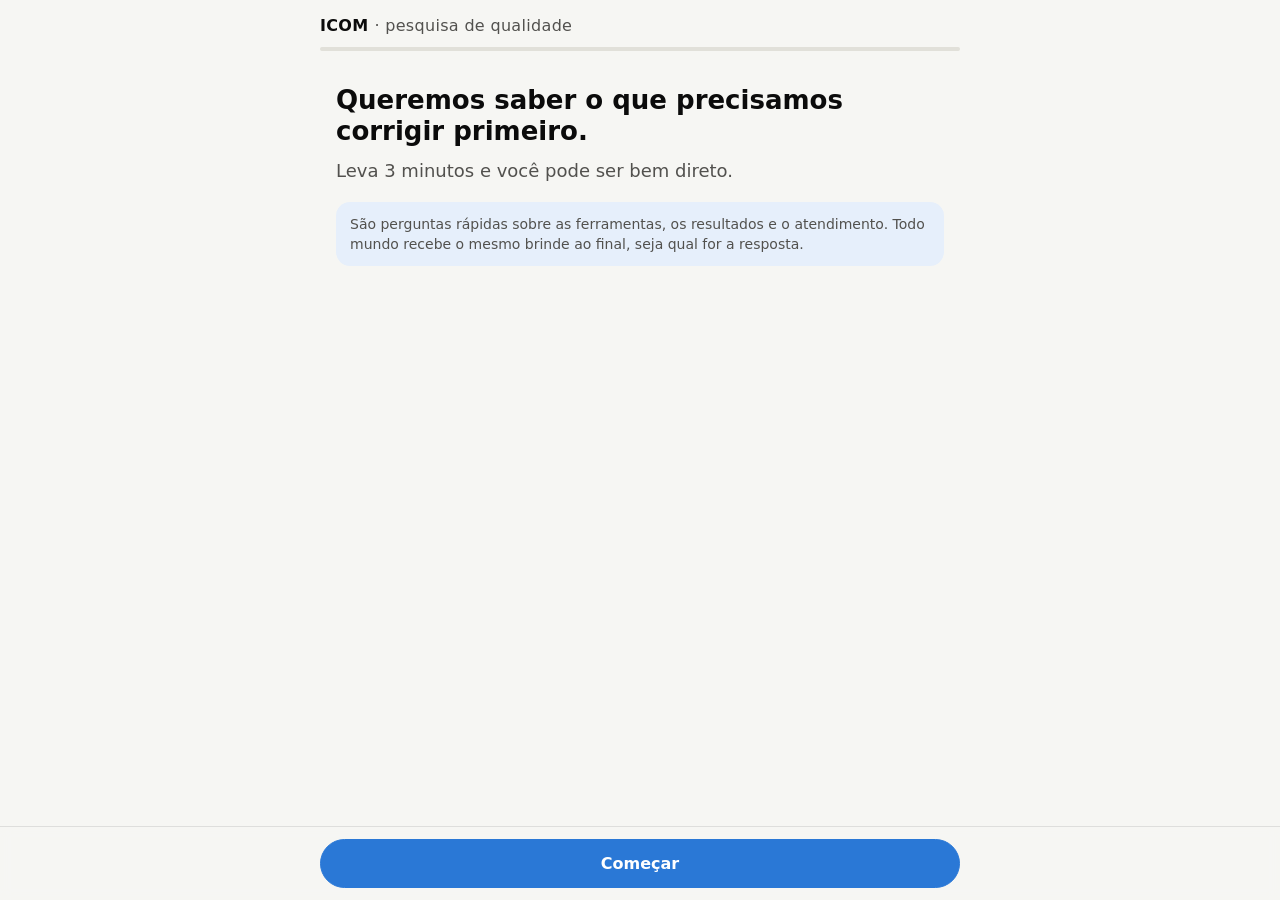
==== index.html @ f44d55f5 "Pesquisa de qualidade ICOM: formulário, coleta e painel Formulário mobile (QR e modo entrevista) com" ====
<!doctype html>
<html lang="pt-BR">
<head>
  <meta charset="utf-8">
  <meta name="viewport" content="width=device-width, initial-scale=1, viewport-fit=cover">
  <title>Pesquisa ICOM</title>
  <meta name="description" content="Pesquisa de qualidade ICOM — 3 minutos para dizer o que precisamos corrigir primeiro.">
  <link rel="stylesheet" href="assets/base.css">
  <link rel="stylesheet" href="assets/form.css">
</head>
<body>
  <header class="topo">
    <div class="marca">ICOM <span>· pesquisa de qualidade</span></div>
    <div class="progresso" aria-hidden="true"><div id="barra"></div></div>
  </header>

  <main id="app" class="wrap" aria-live="polite"></main>

  <div id="fila" class="fila" hidden></div>

  <script src="config.js"></script>
  <script src="assets/pesquisa.js"></script>
  <script src="assets/form.js"></script>
</body>
</html>
---- assets/base.css ----
:root {
  color-scheme: light;
  --page: #f6f6f3;
  --surface: #fcfcfb;
  --surface-2: #f0efec;
  --ink: #0b0b0b;
  --ink-2: #52514e;
  --muted: #898781;
  --grid: #e1e0d9;
  --axis: #c3c2b7;
  --border: rgba(11, 11, 11, 0.1);
  --accent: #2a78d6;
  --accent-ink: #ffffff;
  --accent-soft: #e6effb;
  --series-1: #2a78d6;
  --series-2: #eb6834;
  --good: #0ca30c;
  --warning: #fab219;
  --critical: #d03b3b;
  --good-ink: #006300;
  --warning-ink: #7a5200;
  --critical-ink: #a32a2a;
  --good-bg: #e7f5e7;
  --warning-bg: #fdf3dc;
  --critical-bg: #fbe9e9;
  --radius: 14px;
  --font: system-ui, -apple-system, "Segoe UI", Roboto, sans-serif;
}
@media (prefers-color-scheme: dark) {
  :root:not([data-theme="light"]) {
    color-scheme: dark;
    --page: #0d0d0d;
    --surface: #1a1a19;
    --surface-2: #262624;
    --ink: #f0efec;
    --ink-2: #c3c2b7;
    --muted: #898781;
    --grid: #2c2c2a;
    --axis: #383835;
    --border: rgba(255, 255, 255, 0.1);
    --accent: #3987e5;
    --accent-soft: #1a2c44;
    --series-1: #3987e5;
    --series-2: #d95926;
    --good-ink: #0ca30c;
    --warning-ink: #fab219;
    --critical-ink: #ec6b6b;
    --good-bg: #13271a;
    --warning-bg: #2e2510;
    --critical-bg: #331717;
  }
}
:root[data-theme="dark"] {
  color-scheme: dark;
  --page: #0d0d0d;
  --surface: #1a1a19;
  --surface-2: #262624;
  --ink: #f0efec;
  --ink-2: #c3c2b7;
  --muted: #898781;
  --grid: #2c2c2a;
  --axis: #383835;
  --border: rgba(255, 255, 255, 0.1);
  --accent: #3987e5;
  --accent-soft: #1a2c44;
  --series-1: #3987e5;
  --series-2: #d95926;
  --good-ink: #0ca30c;
  --warning-ink: #fab219;
  --critical-ink: #ec6b6b;
  --good-bg: #13271a;
  --warning-bg: #2e2510;
  --critical-bg: #331717;
}

* { box-sizing: border-box; }
[hidden] { display: none !important; }
html { -webkit-text-size-adjust: 100%; }
body {
  margin: 0;
  background: var(--page);
  color: var(--ink);
  font-family: var(--font);
  font-size: 16px;
  line-height: 1.45;
}
button, input, textarea, select { font: inherit; color: inherit; }
a { color: var(--accent); }

.btn {
  appearance: none;
  border: 1px solid var(--border);
  background: var(--surface);
  color: var(--ink);
  border-radius: 999px;
  padding: 12px 20px;
  font-weight: 600;
  cursor: pointer;
  min-height: 48px;
}
.btn:hover { background: var(--surface-2); }
.btn-primary { background: var(--accent); border-color: var(--accent); color: var(--accent-ink); }
.btn-primary:hover { filter: brightness(1.06); background: var(--accent); }
.btn:disabled { opacity: 0.5; cursor: default; }
.btn:focus-visible, input:focus-visible, textarea:focus-visible, select:focus-visible, label:has(input:focus-visible) {
  outline: 2px solid var(--accent);
  outline-offset: 2px;
}

.badge {
  display: inline-flex; align-items: center; gap: 6px;
  font-size: 13px; font-weight: 600;
  padding: 3px 10px; border-radius: 999px; white-space: nowrap;
}
.badge::before { content: ""; width: 8px; height: 8px; border-radius: 50%; background: currentColor; }
.badge.vermelho { background: var(--critical-bg); color: var(--critical-ink); }
.badge.vermelho::before { background: var(--critical); }
.badge.amarelo { background: var(--warning-bg); color: var(--warning-ink); }
.badge.amarelo::before { background: var(--warning); }
.badge.verde { background: var(--good-bg); color: var(--good-ink); }
.badge.verde::before { background: var(--good); }
---- assets/form.css ----
.topo {
  position: sticky; top: 0; z-index: 5;
  background: var(--page);
  padding: 14px 16px 0;
}
.marca { font-weight: 800; letter-spacing: 0.02em; max-width: 640px; margin: 0 auto; }
.marca span { font-weight: 500; color: var(--ink-2); }
.progresso { height: 4px; background: var(--grid); border-radius: 4px; max-width: 640px; margin: 10px auto 0; overflow: hidden; }
#barra { height: 100%; width: 0; background: var(--accent); border-radius: 4px; transition: width 0.25s; }

.wrap { max-width: 640px; margin: 0 auto; padding: 16px 16px 120px; }

h1 { font-size: 26px; line-height: 1.2; margin: 18px 0 10px; }
h2 { font-size: 20px; margin: 8px 0 4px; }
.lead { font-size: 18px; color: var(--ink-2); margin: 0 0 18px; }
.aviso {
  background: var(--accent-soft); border-radius: var(--radius);
  padding: 12px 14px; font-size: 14px; color: var(--ink-2); margin: 12px 0;
}
.etapa { color: var(--muted); font-size: 13px; font-weight: 600; text-transform: uppercase; letter-spacing: 0.06em; margin-top: 10px; }

.q {
  background: var(--surface); border: 1px solid var(--border);
  border-radius: var(--radius); padding: 16px; margin: 14px 0;
}
.q > .titulo { font-weight: 650; margin: 0 0 4px; }
.q > .ajuda { color: var(--muted); font-size: 14px; margin: 0 0 10px; }
.q.erro { border-color: var(--critical); }
.q .msg-erro { color: var(--critical-ink); font-size: 14px; margin-top: 8px; }

.opcoes { display: grid; gap: 8px; margin-top: 10px; }
.opt {
  display: flex; align-items: center; gap: 12px;
  padding: 12px 14px; min-height: 48px;
  border: 1px solid var(--border); border-radius: 12px;
  cursor: pointer; background: var(--surface);
}
.opt:hover { background: var(--surface-2); }
.opt input { width: 20px; height: 20px; margin: 0; accent-color: var(--accent); flex: none; }
.opt:has(input:checked) { border-color: var(--accent); background: var(--accent-soft); }
.opt.desab { opacity: 0.45; cursor: not-allowed; }

.escala { display: grid; grid-template-columns: repeat(11, 1fr); gap: 4px; margin-top: 10px; }
.escala label {
  display: grid; place-items: center; min-height: 48px;
  border: 1px solid var(--border); border-radius: 10px;
  font-weight: 650; cursor: pointer; background: var(--surface);
  font-variant-numeric: tabular-nums;
}
.escala input { position: absolute; opacity: 0; pointer-events: none; }
.escala label:has(input:checked) { background: var(--accent); color: var(--accent-ink); border-color: var(--accent); }
.escala-legenda { display: flex; justify-content: space-between; font-size: 13px; color: var(--muted); margin-top: 6px; }
@media (max-width: 420px) {
  .escala { grid-template-columns: repeat(6, 1fr); }
}

.matriz .linha { padding: 10px 0; border-top: 1px solid var(--grid); }
.matriz .linha:first-child { border-top: 0; }
.matriz .nome { font-weight: 600; margin-bottom: 6px; }
.chips { display: flex; flex-wrap: wrap; gap: 6px; }
.chip {
  display: inline-flex; align-items: center; min-height: 40px; padding: 6px 12px;
  border: 1px solid var(--border); border-radius: 999px; cursor: pointer; font-size: 14px;
}
.chip input { position: absolute; opacity: 0; pointer-events: none; }
.chip:has(input:checked) { background: var(--accent); color: var(--accent-ink); border-color: var(--accent); }

input[type="text"], input[type="tel"], textarea {
  width: 100%; padding: 12px 14px; min-height: 48px;
  border: 1px solid var(--border); border-radius: 12px; background: var(--surface);
}
textarea { min-height: 110px; resize: vertical; }
.campo { margin-top: 10px; }
.campo label { display: block; font-size: 14px; color: var(--ink-2); margin-bottom: 4px; }

.acoes {
  position: fixed; left: 0; right: 0; bottom: 0; z-index: 5;
  background: color-mix(in srgb, var(--page) 92%, transparent);
  backdrop-filter: blur(6px);
  border-top: 1px solid var(--border);
  padding: 12px 16px calc(12px + env(safe-area-inset-bottom));
}
.acoes .in { max-width: 640px; margin: 0 auto; display: flex; gap: 10px; justify-content: space-between; }
.acoes .btn-primary { flex: 1; }

.fim { text-align: center; padding-top: 40px; }
.fim .check {
  width: 72px; height: 72px; border-radius: 50%; margin: 0 auto 16px;
  display: grid; place-items: center; background: var(--good-bg); color: var(--good-ink); font-size: 36px;
}
.fila {
  position: fixed; top: 64px; left: 50%; transform: translateX(-50%);
  background: var(--warning-bg); color: var(--warning-ink);
  padding: 6px 14px; border-radius: 999px; font-size: 13px; font-weight: 600; z-index: 6;
  max-width: calc(100% - 32px); text-align: center;
}
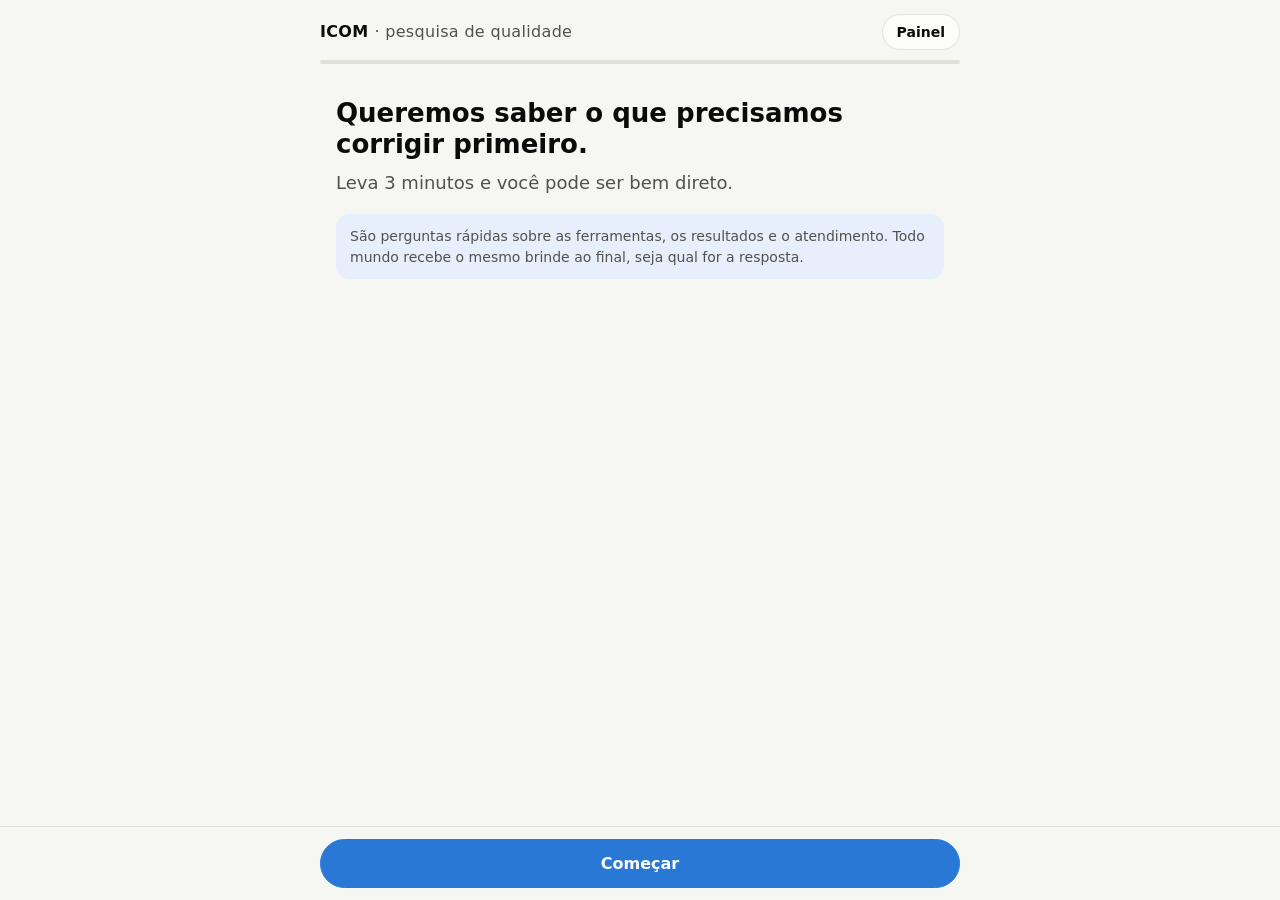
==== commit 206788bd: "Botão para o painel no topo do formulário Co-Authored-By: Claude Opus 5.5 <noreply@anthropic.com>" ====
--- a/index.html
+++ b/index.html
@@ -10,7 +10,10 @@
 </head>
 <body>
   <header class="topo">
-    <div class="marca">ICOM <span>· pesquisa de qualidade</span></div>
+    <div class="linha-topo">
+      <div class="marca">ICOM <span>· pesquisa de qualidade</span></div>
+      <a class="btn btn-dash" href="dashboard.html">Painel</a>
+    </div>
     <div class="progresso" aria-hidden="true"><div id="barra"></div></div>
   </header>
 
--- a/assets/form.css
+++ b/assets/form.css
@@ -3,7 +3,9 @@
   background: var(--page);
   padding: 14px 16px 0;
 }
-.marca { font-weight: 800; letter-spacing: 0.02em; max-width: 640px; margin: 0 auto; }
+.linha-topo { max-width: 640px; margin: 0 auto; display: flex; align-items: center; justify-content: space-between; gap: 12px; }
+.marca { font-weight: 800; letter-spacing: 0.02em; }
+.btn-dash { min-height: 36px; padding: 6px 14px; font-size: 14px; text-decoration: none; display: inline-flex; align-items: center; }
 .marca span { font-weight: 500; color: var(--ink-2); }
 .progresso { height: 4px; background: var(--grid); border-radius: 4px; max-width: 640px; margin: 10px auto 0; overflow: hidden; }
 #barra { height: 100%; width: 0; background: var(--accent); border-radius: 4px; transition: width 0.25s; }
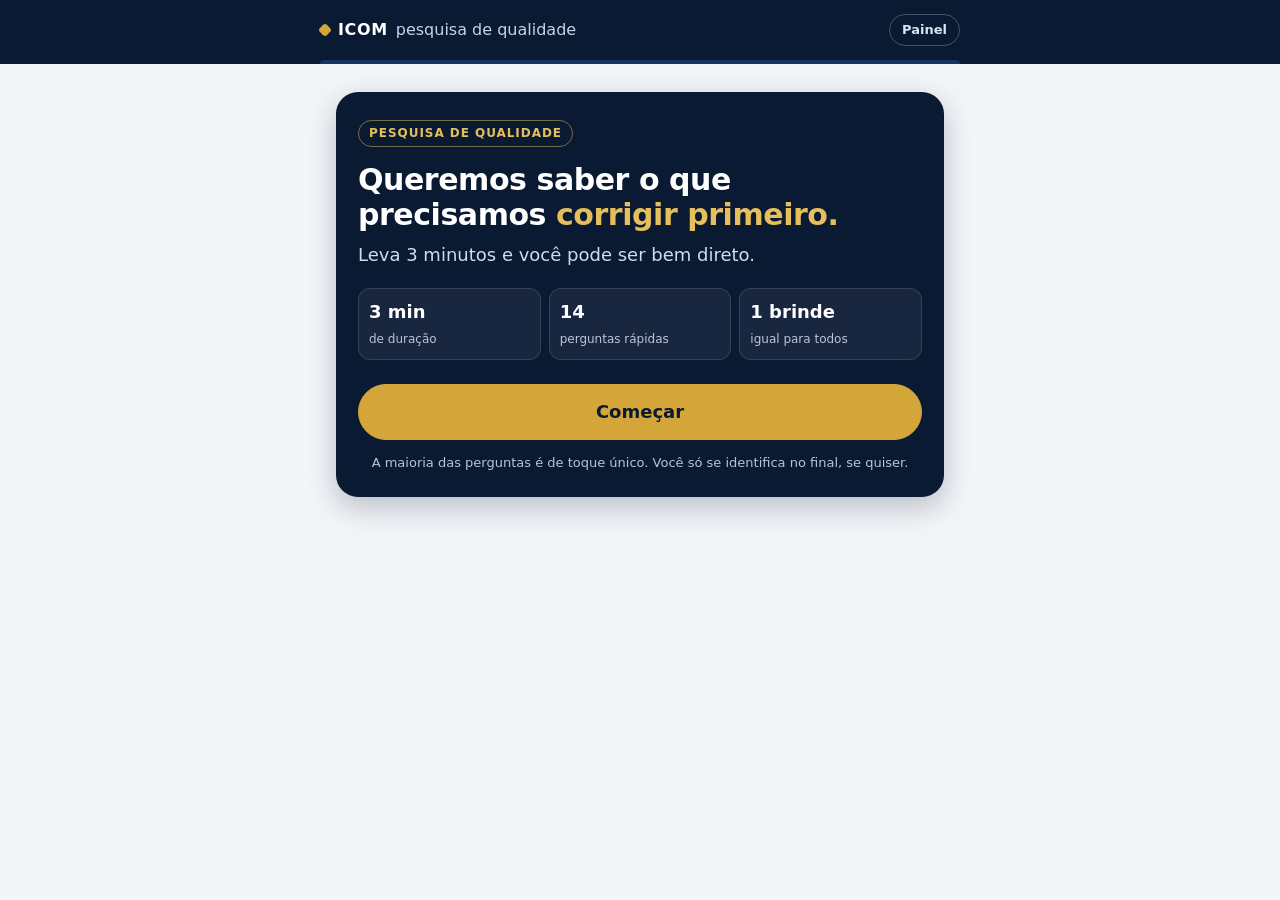
==== commit c88cbef3: "Identidade azul-marinho, branco e dourado; uma pergunta por tela Formulário com abertura, avanço aut" ====
--- a/index.html
+++ b/index.html
@@ -3,6 +3,7 @@
 <head>
   <meta charset="utf-8">
   <meta name="viewport" content="width=device-width, initial-scale=1, viewport-fit=cover">
+  <meta name="theme-color" content="#0a1a33">
   <title>Pesquisa ICOM</title>
   <meta name="description" content="Pesquisa de qualidade ICOM — 3 minutos para dizer o que precisamos corrigir primeiro.">
   <link rel="stylesheet" href="assets/base.css">
@@ -11,15 +12,18 @@
 <body>
   <header class="topo">
     <div class="linha-topo">
-      <div class="marca">ICOM <span>· pesquisa de qualidade</span></div>
-      <a class="btn btn-dash" href="dashboard.html">Painel</a>
+      <div class="marca-icom">ICOM <span>pesquisa de qualidade</span></div>
+      <div class="topo-dir">
+        <span id="contador" class="contador" aria-live="polite"></span>
+        <a class="btn-dash" href="dashboard.html">Painel</a>
+      </div>
     </div>
     <div class="progresso" aria-hidden="true"><div id="barra"></div></div>
   </header>
 
   <main id="app" class="wrap" aria-live="polite"></main>
 
-  <div id="fila" class="fila" hidden></div>
+  <div id="fila" class="fila" role="status" hidden></div>
 
   <script src="config.js"></script>
   <script src="assets/pesquisa.js"></script>
--- a/assets/base.css
+++ b/assets/base.css
@@ -1,19 +1,43 @@
+/* Identidade ICOM: azul-marinho, branco e dourado.
+   O dourado é acento (barra de progresso, destaques, botão principal com texto marinho);
+   texto pequeno nunca é dourado sobre branco, para manter o contraste. */
 :root {
   color-scheme: light;
-  --page: #f6f6f3;
-  --surface: #fcfcfb;
-  --surface-2: #f0efec;
-  --ink: #0b0b0b;
-  --ink-2: #52514e;
-  --muted: #898781;
-  --grid: #e1e0d9;
-  --axis: #c3c2b7;
-  --border: rgba(11, 11, 11, 0.1);
-  --accent: #2a78d6;
-  --accent-ink: #ffffff;
-  --accent-soft: #e6effb;
-  --series-1: #2a78d6;
-  --series-2: #eb6834;
+  --navy-950: #061229;
+  --navy-900: #0a1a33;
+  --navy-800: #0f2547;
+  --navy-700: #17335f;
+  --navy-600: #24477d;
+  --gold: #d4a63a;
+  --gold-hi: #e6be5a;
+  --gold-text: #7f5d0f;       /* dourado escuro para texto sobre branco (6:1) */
+
+  --page: #f3f5f9;
+  --surface: #ffffff;
+  --surface-2: #eef1f7;
+  --ink: #0a1a33;
+  --ink-2: #3f4b63;
+  --muted: #5f6a82;
+  --grid: #e1e5ee;
+  --axis: #c3cad8;
+  --border: rgba(10, 26, 51, 0.14);
+  --border-strong: rgba(10, 26, 51, 0.28);
+
+  --accent: var(--navy-800);    /* links, foco, seleção */
+  --accent-soft: #e7ecf6;
+  --cta-bg: var(--gold);        /* botão principal: dourado com texto marinho (8,9:1) */
+  --cta-ink: var(--navy-900);
+  --cta-hover: var(--gold-hi);
+  --sel-bg: #eaf0fa;
+  --sel-border: var(--navy-800);
+  --check-bg: var(--navy-800);
+  --check-ink: #ffffff;
+  --pick-bg: var(--navy-800);   /* nota escolhida na escala */
+  --pick-ink: #ffffff;
+
+  --series-1: #2a5ca8;
+  --series-2: #b5851a;
+
   --good: #0ca30c;
   --warning: #fab219;
   --critical: #d03b3b;
@@ -23,54 +47,74 @@
   --good-bg: #e7f5e7;
   --warning-bg: #fdf3dc;
   --critical-bg: #fbe9e9;
-  --radius: 14px;
+
+  --radius: 16px;
+  --shadow: 0 1px 2px rgba(10, 26, 51, 0.06), 0 4px 16px rgba(10, 26, 51, 0.06);
   --font: system-ui, -apple-system, "Segoe UI", Roboto, sans-serif;
 }
 @media (prefers-color-scheme: dark) {
   :root:not([data-theme="light"]) {
     color-scheme: dark;
-    --page: #0d0d0d;
-    --surface: #1a1a19;
-    --surface-2: #262624;
-    --ink: #f0efec;
-    --ink-2: #c3c2b7;
-    --muted: #898781;
-    --grid: #2c2c2a;
-    --axis: #383835;
-    --border: rgba(255, 255, 255, 0.1);
-    --accent: #3987e5;
-    --accent-soft: #1a2c44;
-    --series-1: #3987e5;
-    --series-2: #d95926;
-    --good-ink: #0ca30c;
+    --page: #061229;
+    --surface: #0f213d;
+    --surface-2: #16305a;
+    --ink: #f4f6fa;
+    --ink-2: #c5cddd;
+    --muted: #93a0b9;
+    --grid: #1e3558;
+    --axis: #2c4670;
+    --border: rgba(255, 255, 255, 0.12);
+    --border-strong: rgba(255, 255, 255, 0.28);
+    --accent: #e6be5a;
+    --accent-soft: #1a3460;
+    --sel-bg: #1a3460;
+    --sel-border: #e6be5a;
+    --check-bg: #e6be5a;
+    --check-ink: #0a1a33;
+    --pick-bg: #e6be5a;
+    --pick-ink: #0a1a33;
+    --gold-text: #e6be5a;
+    --series-1: #5a8fd8;
+    --series-2: #b88a22;
+    --good-ink: #3fcf3f;
     --warning-ink: #fab219;
-    --critical-ink: #ec6b6b;
-    --good-bg: #13271a;
-    --warning-bg: #2e2510;
-    --critical-bg: #331717;
+    --critical-ink: #f07a7a;
+    --good-bg: #12301f;
+    --warning-bg: #33290f;
+    --critical-bg: #3a1a1f;
+    --shadow: none;
   }
 }
 :root[data-theme="dark"] {
   color-scheme: dark;
-  --page: #0d0d0d;
-  --surface: #1a1a19;
-  --surface-2: #262624;
-  --ink: #f0efec;
-  --ink-2: #c3c2b7;
-  --muted: #898781;
-  --grid: #2c2c2a;
-  --axis: #383835;
-  --border: rgba(255, 255, 255, 0.1);
-  --accent: #3987e5;
-  --accent-soft: #1a2c44;
-  --series-1: #3987e5;
-  --series-2: #d95926;
-  --good-ink: #0ca30c;
+  --page: #061229;
+  --surface: #0f213d;
+  --surface-2: #16305a;
+  --ink: #f4f6fa;
+  --ink-2: #c5cddd;
+  --muted: #93a0b9;
+  --grid: #1e3558;
+  --axis: #2c4670;
+  --border: rgba(255, 255, 255, 0.12);
+  --border-strong: rgba(255, 255, 255, 0.28);
+  --accent: #e6be5a;
+  --accent-soft: #1a3460;
+  --sel-bg: #1a3460;
+  --sel-border: #e6be5a;
+  --check-bg: #e6be5a;
+  --check-ink: #0a1a33;
+  --pick-bg: #e6be5a;
+  --pick-ink: #0a1a33;
+  --gold-text: #e6be5a;
+  --series-1: #5a8fd8;
+  --series-2: #b88a22;
+  --good-ink: #3fcf3f;
   --warning-ink: #fab219;
-  --critical-ink: #ec6b6b;
-  --good-bg: #13271a;
-  --warning-bg: #2e2510;
-  --critical-bg: #331717;
+  --critical-ink: #f07a7a;
+  --good-bg: #12301f;
+  --warning-bg: #33290f;
+  --critical-bg: #3a1a1f;
+  --shadow: none;
 }
 
 * { box-sizing: border-box; }
@@ -89,27 +133,29 @@
 
 .btn {
   appearance: none;
-  border: 1px solid var(--border);
+  border: 1.5px solid var(--border-strong);
   background: var(--surface);
   color: var(--ink);
   border-radius: 999px;
-  padding: 12px 20px;
-  font-weight: 600;
+  padding: 12px 22px;
+  font-weight: 650;
   cursor: pointer;
   min-height: 48px;
+  transition: background 0.15s, transform 0.05s;
 }
 .btn:hover { background: var(--surface-2); }
-.btn-primary { background: var(--accent); border-color: var(--accent); color: var(--accent-ink); }
-.btn-primary:hover { filter: brightness(1.06); background: var(--accent); }
+.btn:active { transform: translateY(1px); }
+.btn-primary { background: var(--cta-bg); border-color: var(--cta-bg); color: var(--cta-ink); }
+.btn-primary:hover { background: var(--cta-hover); border-color: var(--cta-hover); }
 .btn:disabled { opacity: 0.5; cursor: default; }
-.btn:focus-visible, input:focus-visible, textarea:focus-visible, select:focus-visible, label:has(input:focus-visible) {
-  outline: 2px solid var(--accent);
+.btn:focus-visible, a:focus-visible, input:focus-visible, textarea:focus-visible, select:focus-visible, label:has(input:focus-visible) {
+  outline: 3px solid var(--accent);
   outline-offset: 2px;
 }
 
 .badge {
   display: inline-flex; align-items: center; gap: 6px;
-  font-size: 13px; font-weight: 600;
+  font-size: 13px; font-weight: 650;
   padding: 3px 10px; border-radius: 999px; white-space: nowrap;
 }
 .badge::before { content: ""; width: 8px; height: 8px; border-radius: 50%; background: currentColor; }
@@ -119,3 +165,8 @@
 .badge.amarelo::before { background: var(--warning); }
 .badge.verde { background: var(--good-bg); color: var(--good-ink); }
 .badge.verde::before { background: var(--good); }
+
+/* Faixa de marca (cabeçalho marinho, igual nos dois temas) */
+.marca-icom { font-weight: 800; letter-spacing: 0.04em; color: #fff; display: inline-flex; align-items: center; gap: 8px; }
+.marca-icom::before { content: ""; width: 10px; height: 10px; border-radius: 3px; background: var(--gold); transform: rotate(45deg); }
+.marca-icom span { font-weight: 500; letter-spacing: 0; color: #c9d3e6; }
--- a/assets/form.css
+++ b/assets/form.css
@@ -1,98 +1,191 @@
+/* ---------- cabeçalho marinho ---------- */
 .topo {
   position: sticky; top: 0; z-index: 5;
-  background: var(--page);
-  padding: 14px 16px 0;
+  background: var(--navy-900);
+  color: #fff;
+  padding: calc(12px + env(safe-area-inset-top)) 16px 0;
 }
-.linha-topo { max-width: 640px; margin: 0 auto; display: flex; align-items: center; justify-content: space-between; gap: 12px; }
-.marca { font-weight: 800; letter-spacing: 0.02em; }
-.btn-dash { min-height: 36px; padding: 6px 14px; font-size: 14px; text-decoration: none; display: inline-flex; align-items: center; }
-.marca span { font-weight: 500; color: var(--ink-2); }
-.progresso { height: 4px; background: var(--grid); border-radius: 4px; max-width: 640px; margin: 10px auto 0; overflow: hidden; }
-#barra { height: 100%; width: 0; background: var(--accent); border-radius: 4px; transition: width 0.25s; }
+.linha-topo { max-width: 640px; margin: 0 auto; display: flex; align-items: center; justify-content: space-between; gap: 12px; min-height: 36px; }
+.topo-dir { display: flex; align-items: center; gap: 12px; }
+.contador { font-size: 13px; font-weight: 650; color: var(--gold-hi); font-variant-numeric: tabular-nums; white-space: nowrap; }
+.btn-dash {
+  color: #dbe3f1; text-decoration: none; font-size: 13px; font-weight: 600;
+  border: 1px solid rgba(255, 255, 255, 0.25); border-radius: 999px; padding: 6px 12px;
+}
+.btn-dash:hover { background: rgba(255, 255, 255, 0.08); color: #fff; }
+.progresso { height: 4px; background: var(--navy-700); max-width: 640px; margin: 12px auto 0; border-radius: 4px 4px 0 0; overflow: hidden; }
+#barra { height: 100%; width: 0; background: linear-gradient(90deg, var(--gold), var(--gold-hi)); transition: width 0.35s ease; }
 
-.wrap { max-width: 640px; margin: 0 auto; padding: 16px 16px 120px; }
+/* ---------- área das perguntas ---------- */
+.wrap { max-width: 640px; margin: 0 auto; padding: 24px 16px 132px; }
+.tela { animation-duration: 0.28s; animation-timing-function: ease-out; animation-fill-mode: both; }
+.entra-frente { animation-name: entraFrente; }
+.entra-tras { animation-name: entraTras; }
+@keyframes entraFrente { from { opacity: 0; transform: translateX(18px); } to { opacity: 1; transform: none; } }
+@keyframes entraTras { from { opacity: 0; transform: translateX(-18px); } to { opacity: 1; transform: none; } }
+@media (prefers-reduced-motion: reduce) { .tela { animation: none; } #barra { transition: none; } }
 
-h1 { font-size: 26px; line-height: 1.2; margin: 18px 0 10px; }
-h2 { font-size: 20px; margin: 8px 0 4px; }
-.lead { font-size: 18px; color: var(--ink-2); margin: 0 0 18px; }
-.aviso {
-  background: var(--accent-soft); border-radius: var(--radius);
-  padding: 12px 14px; font-size: 14px; color: var(--ink-2); margin: 12px 0;
+.secao {
+  display: inline-block; font-size: 12px; font-weight: 750; letter-spacing: 0.08em; text-transform: uppercase;
+  color: var(--gold-text); border-bottom: 2px solid var(--gold); padding-bottom: 2px; margin-bottom: 14px;
 }
-.etapa { color: var(--muted); font-size: 13px; font-weight: 600; text-transform: uppercase; letter-spacing: 0.06em; margin-top: 10px; }
+.q { margin: 0 0 8px; }
+.titulo { font-size: 23px; line-height: 1.25; font-weight: 750; margin: 0 0 6px; letter-spacing: -0.01em; }
+.titulo:focus { outline: none; }
+.ajuda { color: var(--muted); font-size: 15px; margin: 0 0 14px; }
+.msg-erro { color: var(--critical-ink); font-size: 14px; font-weight: 600; margin-top: 10px; }
 
-.q {
-  background: var(--surface); border: 1px solid var(--border);
-  border-radius: var(--radius); padding: 16px; margin: 14px 0;
+/* opções (radio e checkbox) */
+.opcoes { display: grid; gap: 10px; margin-top: 16px; }
+.opcoes.lado { grid-template-columns: repeat(auto-fit, minmax(120px, 1fr)); }
+@media (min-width: 520px) { .opcoes.colunas { grid-template-columns: 1fr 1fr; } }
+.opt {
+  position: relative; display: flex; align-items: center; gap: 14px;
+  padding: 14px 16px; min-height: 56px;
+  border: 1.5px solid var(--border); border-radius: 14px;
+  background: var(--surface); box-shadow: var(--shadow);
+  cursor: pointer; font-size: 16px; line-height: 1.3;
+  transition: border-color 0.15s, background 0.15s;
 }
-.q > .titulo { font-weight: 650; margin: 0 0 4px; }
-.q > .ajuda { color: var(--muted); font-size: 14px; margin: 0 0 10px; }
-.q.erro { border-color: var(--critical); }
-.q .msg-erro { color: var(--critical-ink); font-size: 14px; margin-top: 8px; }
+.opt:hover { border-color: var(--border-strong); }
+.opt input { position: absolute; opacity: 0; pointer-events: none; }
+.opt .ind {
+  flex: none; width: 22px; height: 22px; border-radius: 50%;
+  border: 2px solid var(--border-strong); background: var(--surface);
+  display: grid; place-items: center; transition: background 0.15s, border-color 0.15s;
+}
+.opt.multi .ind { border-radius: 6px; }
+.opt .txt { flex: 1; }
+.opt:has(input:checked) { border-color: var(--sel-border); background: var(--sel-bg); }
+.opt:has(input:checked) .txt { font-weight: 650; }
+.opt:has(input:checked) .ind { background: var(--check-bg); border-color: var(--check-bg); }
+.opt:has(input:checked) .ind::after {
+  content: ""; width: 10px; height: 6px; margin-top: -2px;
+  border-left: 2.5px solid var(--check-ink); border-bottom: 2.5px solid var(--check-ink);
+  transform: rotate(-45deg);
+}
+.opt .ordem {
+  flex: none; font-size: 12px; font-weight: 750; color: var(--navy-900);
+  background: var(--gold); border-radius: 999px; padding: 2px 8px;
+}
+.opt.desab { opacity: 0.45; cursor: not-allowed; box-shadow: none; }
+.limite { font-size: 13px; color: var(--muted); margin: 10px 2px 0; }
+.q.erro .opt:not(:has(input:checked)) { border-color: color-mix(in srgb, var(--critical) 55%, var(--border)); }
 
-.opcoes { display: grid; gap: 8px; margin-top: 10px; }
-.opt {
-  display: flex; align-items: center; gap: 12px;
-  padding: 12px 14px; min-height: 48px;
-  border: 1px solid var(--border); border-radius: 12px;
-  cursor: pointer; background: var(--surface);
+/* escala 0–10 */
+.escala { display: grid; grid-template-columns: repeat(11, 1fr); gap: 6px; margin-top: 18px; }
+.escala label { cursor: pointer; }
+.escala input { position: absolute; opacity: 0; pointer-events: none; }
+.escala span {
+  display: grid; place-items: center; height: 52px;
+  border: 1.5px solid var(--border); border-radius: 12px; background: var(--surface); box-shadow: var(--shadow);
+  font-weight: 700; font-size: 17px; font-variant-numeric: tabular-nums;
+  transition: background 0.15s, border-color 0.15s, transform 0.1s;
 }
-.opt:hover { background: var(--surface-2); }
-.opt input { width: 20px; height: 20px; margin: 0; accent-color: var(--accent); flex: none; }
-.opt:has(input:checked) { border-color: var(--accent); background: var(--accent-soft); }
-.opt.desab { opacity: 0.45; cursor: not-allowed; }
-
-.escala { display: grid; grid-template-columns: repeat(11, 1fr); gap: 4px; margin-top: 10px; }
-.escala label {
-  display: grid; place-items: center; min-height: 48px;
-  border: 1px solid var(--border); border-radius: 10px;
-  font-weight: 650; cursor: pointer; background: var(--surface);
-  font-variant-numeric: tabular-nums;
-}
-.escala input { position: absolute; opacity: 0; pointer-events: none; }
-.escala label:has(input:checked) { background: var(--accent); color: var(--accent-ink); border-color: var(--accent); }
-.escala-legenda { display: flex; justify-content: space-between; font-size: 13px; color: var(--muted); margin-top: 6px; }
-@media (max-width: 420px) {
+.escala label:hover span { border-color: var(--border-strong); }
+.escala input:checked + span { background: var(--pick-bg); border-color: var(--pick-bg); color: var(--pick-ink); transform: scale(1.06); box-shadow: 0 0 0 3px var(--gold); }
+.escala-legenda { display: flex; justify-content: space-between; font-size: 13px; color: var(--muted); margin-top: 8px; }
+@media (max-width: 460px) {
   .escala { grid-template-columns: repeat(6, 1fr); }
+  .escala span { height: 50px; }
 }
 
-.matriz .linha { padding: 10px 0; border-top: 1px solid var(--grid); }
-.matriz .linha:first-child { border-top: 0; }
-.matriz .nome { font-weight: 600; margin-bottom: 6px; }
-.chips { display: flex; flex-wrap: wrap; gap: 6px; }
-.chip {
-  display: inline-flex; align-items: center; min-height: 40px; padding: 6px 12px;
-  border: 1px solid var(--border); border-radius: 999px; cursor: pointer; font-size: 14px;
+/* matriz A2: um cartão por produto, botões segmentados */
+.matriz { display: grid; gap: 12px; margin-top: 16px; }
+.matriz .linha {
+  background: var(--surface); border: 1.5px solid var(--border); border-radius: 14px; padding: 14px; box-shadow: var(--shadow);
 }
-.chip input { position: absolute; opacity: 0; pointer-events: none; }
-.chip:has(input:checked) { background: var(--accent); color: var(--accent-ink); border-color: var(--accent); }
+.matriz .linha.ok { border-color: var(--sel-border); }
+.matriz .nome { font-weight: 700; margin-bottom: 10px; }
+.seg { display: grid; grid-template-columns: repeat(3, 1fr); gap: 6px; }
+.seg label { cursor: pointer; }
+.seg input { position: absolute; opacity: 0; pointer-events: none; }
+.seg span {
+  display: grid; place-items: center; text-align: center; min-height: 46px; padding: 6px 8px;
+  border: 1.5px solid var(--border); border-radius: 10px; font-size: 14px; font-weight: 600; line-height: 1.2;
+}
+.seg label:hover span { border-color: var(--border-strong); }
+.seg .s0 input:checked + span { background: var(--good-bg); border-color: var(--good); color: var(--good-ink); }
+.seg .s1 input:checked + span { background: var(--warning-bg); border-color: var(--warning); color: var(--warning-ink); }
+.seg .s2 input:checked + span { background: var(--critical-bg); border-color: var(--critical); color: var(--critical-ink); }
 
+/* campos de texto */
 input[type="text"], input[type="tel"], textarea {
-  width: 100%; padding: 12px 14px; min-height: 48px;
-  border: 1px solid var(--border); border-radius: 12px; background: var(--surface);
+  width: 100%; padding: 14px 16px; min-height: 52px; font-size: 16px;
+  border: 1.5px solid var(--border-strong); border-radius: 12px; background: var(--surface);
 }
-textarea { min-height: 110px; resize: vertical; }
-.campo { margin-top: 10px; }
-.campo label { display: block; font-size: 14px; color: var(--ink-2); margin-bottom: 4px; }
+input::placeholder, textarea::placeholder { color: var(--muted); opacity: 0.8; }
+textarea { min-height: 140px; resize: vertical; margin-top: 14px; }
+.campo { margin-top: 16px; }
+.campo label { display: block; font-size: 15px; font-weight: 650; margin-bottom: 6px; }
+.campo .opc { font-weight: 500; color: var(--muted); font-size: 13px; }
+.campo.erro input { border-color: var(--critical); }
 
+.aviso {
+  background: var(--accent-soft); border-left: 4px solid var(--gold);
+  border-radius: 10px; padding: 12px 14px; font-size: 14px; color: var(--ink-2); margin: 14px 0 4px;
+}
+
+/* barra de ações fixa */
 .acoes {
   position: fixed; left: 0; right: 0; bottom: 0; z-index: 5;
-  background: color-mix(in srgb, var(--page) 92%, transparent);
-  backdrop-filter: blur(6px);
+  background: color-mix(in srgb, var(--page) 90%, transparent);
+  backdrop-filter: blur(8px); -webkit-backdrop-filter: blur(8px);
   border-top: 1px solid var(--border);
   padding: 12px 16px calc(12px + env(safe-area-inset-bottom));
 }
-.acoes .in { max-width: 640px; margin: 0 auto; display: flex; gap: 10px; justify-content: space-between; }
-.acoes .btn-primary { flex: 1; }
+.acoes .in { max-width: 640px; margin: 0 auto; display: flex; gap: 10px; }
+.acoes .btn-primary { flex: 1; font-size: 17px; }
+.btn-voltar { width: 52px; padding: 0; font-size: 20px; flex: none; }
 
-.fim { text-align: center; padding-top: 40px; }
+/* ---------- abertura ---------- */
+.abertura {
+  background: var(--navy-900); color: #fff;
+  border-radius: 22px; padding: 28px 22px 24px; margin-top: 4px;
+  box-shadow: 0 10px 30px rgba(6, 18, 41, 0.25);
+}
+.abertura .selo {
+  display: inline-block; font-size: 12px; font-weight: 750; letter-spacing: 0.08em; text-transform: uppercase;
+  color: var(--gold-hi); border: 1px solid rgba(230, 190, 90, 0.5); border-radius: 999px; padding: 4px 10px;
+}
+.abertura h1 { font-size: 30px; line-height: 1.15; margin: 16px 0 10px; letter-spacing: -0.015em; }
+.abertura h1 em { font-style: normal; color: var(--gold-hi); }
+.abertura h1:focus { outline: none; }
+.abertura .lead { font-size: 18px; color: #d3dbea; margin: 0 0 20px; }
+.fatos { list-style: none; padding: 0; margin: 0 0 24px; display: grid; grid-template-columns: repeat(3, 1fr); gap: 8px; }
+.fatos li { background: rgba(255, 255, 255, 0.06); border: 1px solid rgba(255, 255, 255, 0.12); border-radius: 12px; padding: 10px; }
+.fatos strong { display: block; font-size: 18px; color: #fff; }
+.fatos span { font-size: 12px; color: #b9c4d9; }
+.btn-grande { width: 100%; min-height: 56px; font-size: 18px; }
+.abertura .btn-primary:focus-visible { outline-color: #fff; }
+.nota-abertura { font-size: 13px; color: #b9c4d9; margin: 14px 0 0; text-align: center; }
+
+/* ---------- fim ---------- */
+.fim { text-align: center; padding-top: 28px; }
 .fim .check {
-  width: 72px; height: 72px; border-radius: 50%; margin: 0 auto 16px;
-  display: grid; place-items: center; background: var(--good-bg); color: var(--good-ink); font-size: 36px;
+  width: 84px; height: 84px; border-radius: 50%; margin: 0 auto 18px;
+  display: grid; place-items: center; background: var(--navy-800); color: var(--gold-hi);
+  box-shadow: 0 0 0 6px color-mix(in srgb, var(--gold) 35%, transparent);
 }
+.fim h1 { font-size: 28px; margin: 0 0 8px; }
+.fim h1:focus { outline: none; }
+.fim .lead { font-size: 17px; color: var(--ink-2); margin: 0 0 12px; }
+.brinde {
+  display: grid; gap: 2px; margin: 22px auto; max-width: 360px;
+  background: var(--navy-900); color: #fff; border-radius: 16px; padding: 18px;
+  border: 2px solid var(--gold);
+}
+.brinde strong { font-size: 18px; color: var(--gold-hi); }
+.brinde span { font-size: 14px; color: #d3dbea; }
+.fim .btn { margin-top: 10px; }
+
 .fila {
-  position: fixed; top: 64px; left: 50%; transform: translateX(-50%);
-  background: var(--warning-bg); color: var(--warning-ink);
-  padding: 6px 14px; border-radius: 999px; font-size: 13px; font-weight: 600; z-index: 6;
+  position: fixed; top: 70px; left: 50%; transform: translateX(-50%);
+  background: var(--warning-bg); color: var(--warning-ink); border: 1px solid var(--warning);
+  padding: 6px 14px; border-radius: 999px; font-size: 13px; font-weight: 650; z-index: 6;
   max-width: calc(100% - 32px); text-align: center;
 }
+
+@media (max-width: 420px) {
+  .topo .marca-icom span { display: none; }
+}
